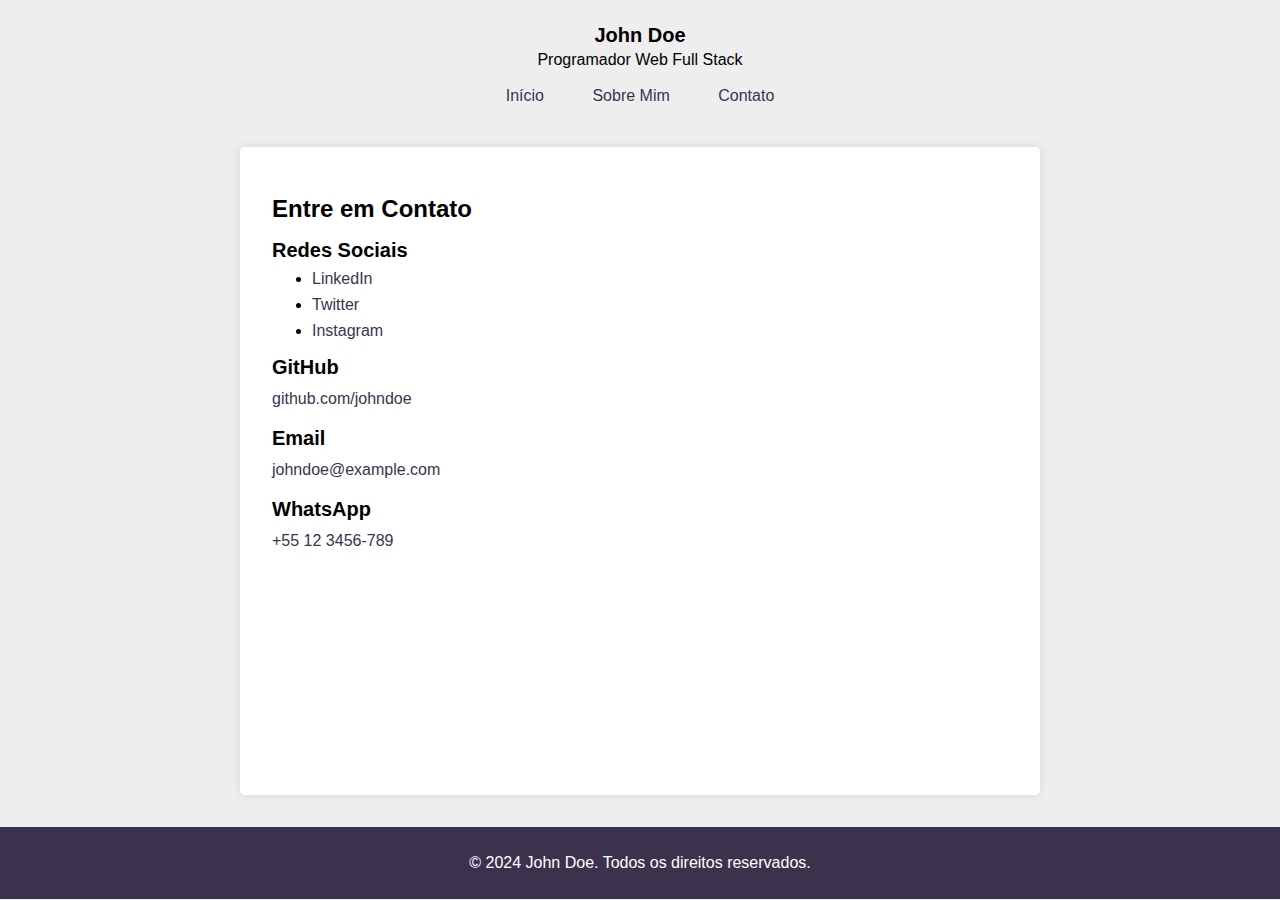
==== contato.html @ c045de3c "cria a pagina de contato" ====
<!DOCTYPE html>
<html lang="pt-br">
  <head>
    <meta charset="UTF-8" />
    <meta name="viewport" content="width=device-width, initial-scale=1.0" />
    <title>Contato - John Doe</title>
    <link rel="stylesheet" href="style.css" />
  </head>

  <body>
    <header>
      <div>
        <div class="logo">John Doe</div>
        <div class="title">Programador Web Full Stack</div>
      </div>
      <nav>
        <a href="/index.html" class="nav-link">Início</a>
        <a href="/sobre.html" class="nav-link">Sobre Mim</a>
        <a href="/contato.html" class="nav-link">Contato</a>
      </nav>
      <div></div>
    </header>
    <div class="container">
      <section>
        <h1>Entre em Contato</h1>
        <h2>Redes Sociais</h2>
        <ul>
          <li>
            <a href="https://www.linkedin.com/" target="_blank">LinkedIn</a>
          </li>
          <li>
            <a href="https://www.twitter.com/" target="_blank">Twitter</a>
          </li>
          <li>
            <a href="https://www.instagram.com/" target="_blank">Instagram</a>
          </li>
        </ul>
        <h2>GitHub</h2>
        <p>
          <a href="https://github.com/" target="_blank">github.com/johndoe</a>
        </p>
        <h2>Email</h2>
        <p><a href="mailto:johndoe@example.com">johndoe@example.com</a></p>
        <h2>WhatsApp</h2>
        <p>
          <a href="https://wa.me/" target="_blank">+55 12 3456-789</a>
        </p>
      </section>
    </div>
    <footer>
      <p>&copy; 2024 John Doe. Todos os direitos reservados.</p>
    </footer>
  </body>
</html>
---- style.css ----
* {
  box-sizing: border-box;
  margin: 0;
  padding: 0;
}

body {
  font-family: Arial, sans-serif;
  margin: 0;
  padding: 0;
  background-color: #eee;
}

header {
  padding: 1.5rem 0;
  text-align: center;
}

header .logo {
  font-size: 1.25rem;
  font-weight: 600;
  margin-bottom: 0.25rem;
}

header .nav-link {
  color: #3b334e;
  border-radius: 4px;
  display: inline-block;
  margin: 0.5rem 0.25rem;
  padding: 0.625rem 1.125rem;
  text-decoration: none;
  transition: 0.2s;
}

header .nav-link:hover {
  background-color: #e2d7ff;
}

h1 {
  font-size: 1.5rem;
  margin: 1rem 0 0.5rem;
}

h2 {
  font-size: 1.25rem;
  margin: 1rem 0 0.5rem;
}

p {
  line-height: 1.5;
}

a {
  color: #3b334e;
  text-decoration: none;
}

ul li {
  margin-bottom: 0.5rem;
  margin-left: 2.5rem;
}

.container {
  min-height: calc(100vh - 252px);
  max-width: 800px;
  margin: 0 auto 2rem;
  padding: 2rem;
  background-color: #fff;
  box-shadow: 0 0 0.5rem rgba(0, 0, 0, 0.1);
  border-radius: 5px;
}

section {
  margin-bottom: 1rem;
}

.call-to-action {
  background-color: #3b334e;
  border: 0;
  border-radius: 4px;
  color: #fff;
  cursor: pointer;
  display: inline-block;
  margin: 0.5rem 0.25rem;
  padding: 0.625rem 1.125rem;
  text-decoration: none;
  transition: 0.2s;
}

.call-to-action:hover {
  background-color: #4e4368;
}

.skills {
  margin-top: 1.5rem;
}

footer {
  text-align: center;
  padding: 1.5rem 0;
  background-color: #3b334e;
  color: #fff;
}
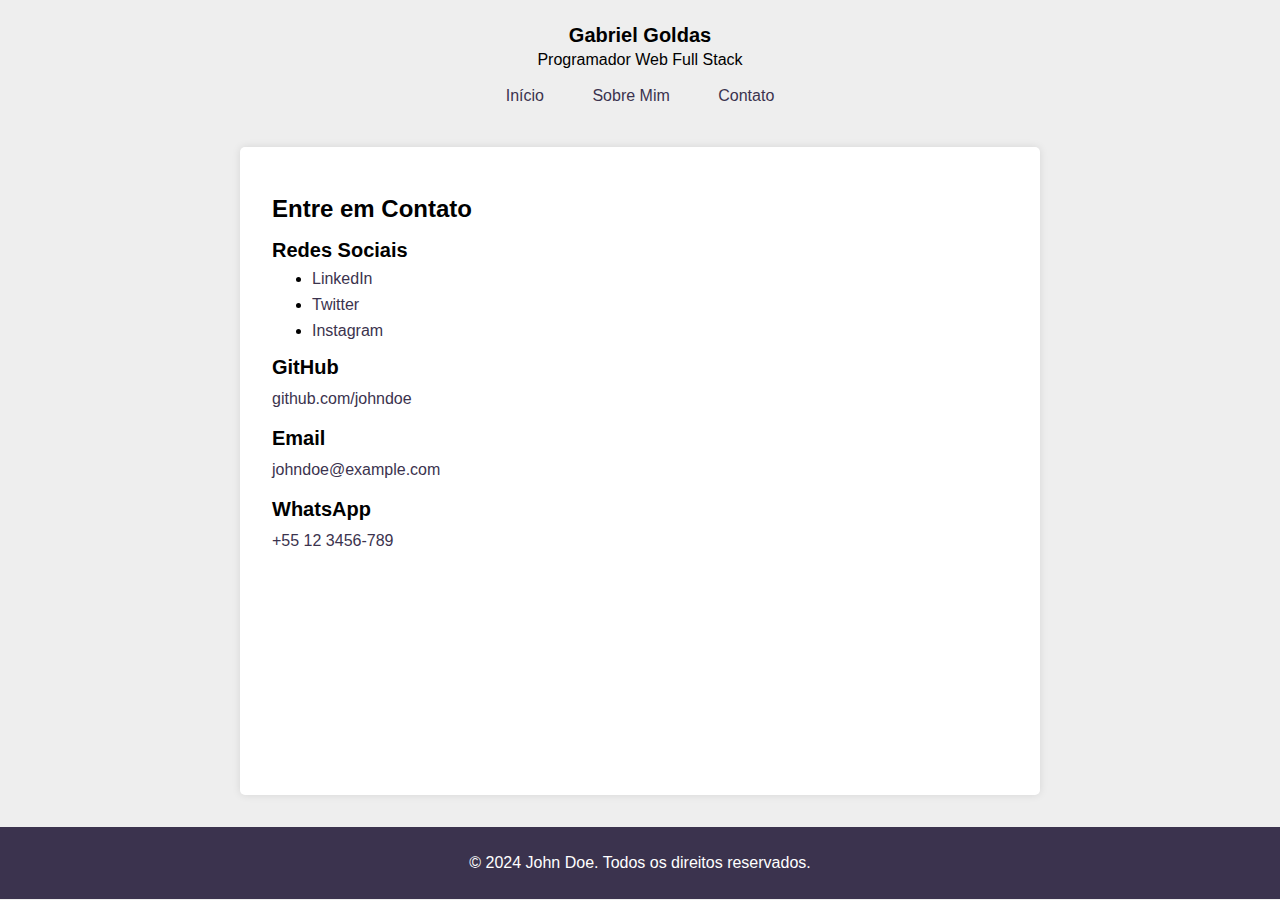
==== commit e88b1e51: "corrigindo falha na navegação" ====
--- a/contato.html
+++ b/contato.html
@@ -3,20 +3,20 @@
   <head>
     <meta charset="UTF-8" />
     <meta name="viewport" content="width=device-width, initial-scale=1.0" />
-    <title>Contato - John Doe</title>
+    <title>Contato - Gabriel Goldas</title>
     <link rel="stylesheet" href="style.css" />
   </head>
 
   <body>
     <header>
       <div>
-        <div class="logo">John Doe</div>
+        <div class="logo">Gabriel Goldas</div>
         <div class="title">Programador Web Full Stack</div>
       </div>
       <nav>
-        <a href="/index.html" class="nav-link">Início</a>
-        <a href="/sobre.html" class="nav-link">Sobre Mim</a>
-        <a href="/contato.html" class="nav-link">Contato</a>
+        <a href="./index.html" class="nav-link">Início</a>
+        <a href="./sobre.html" class="nav-link">Sobre Mim</a>
+        <a href="./contato.html" class="nav-link">Contato</a>
       </nav>
       <div></div>
     </header>
